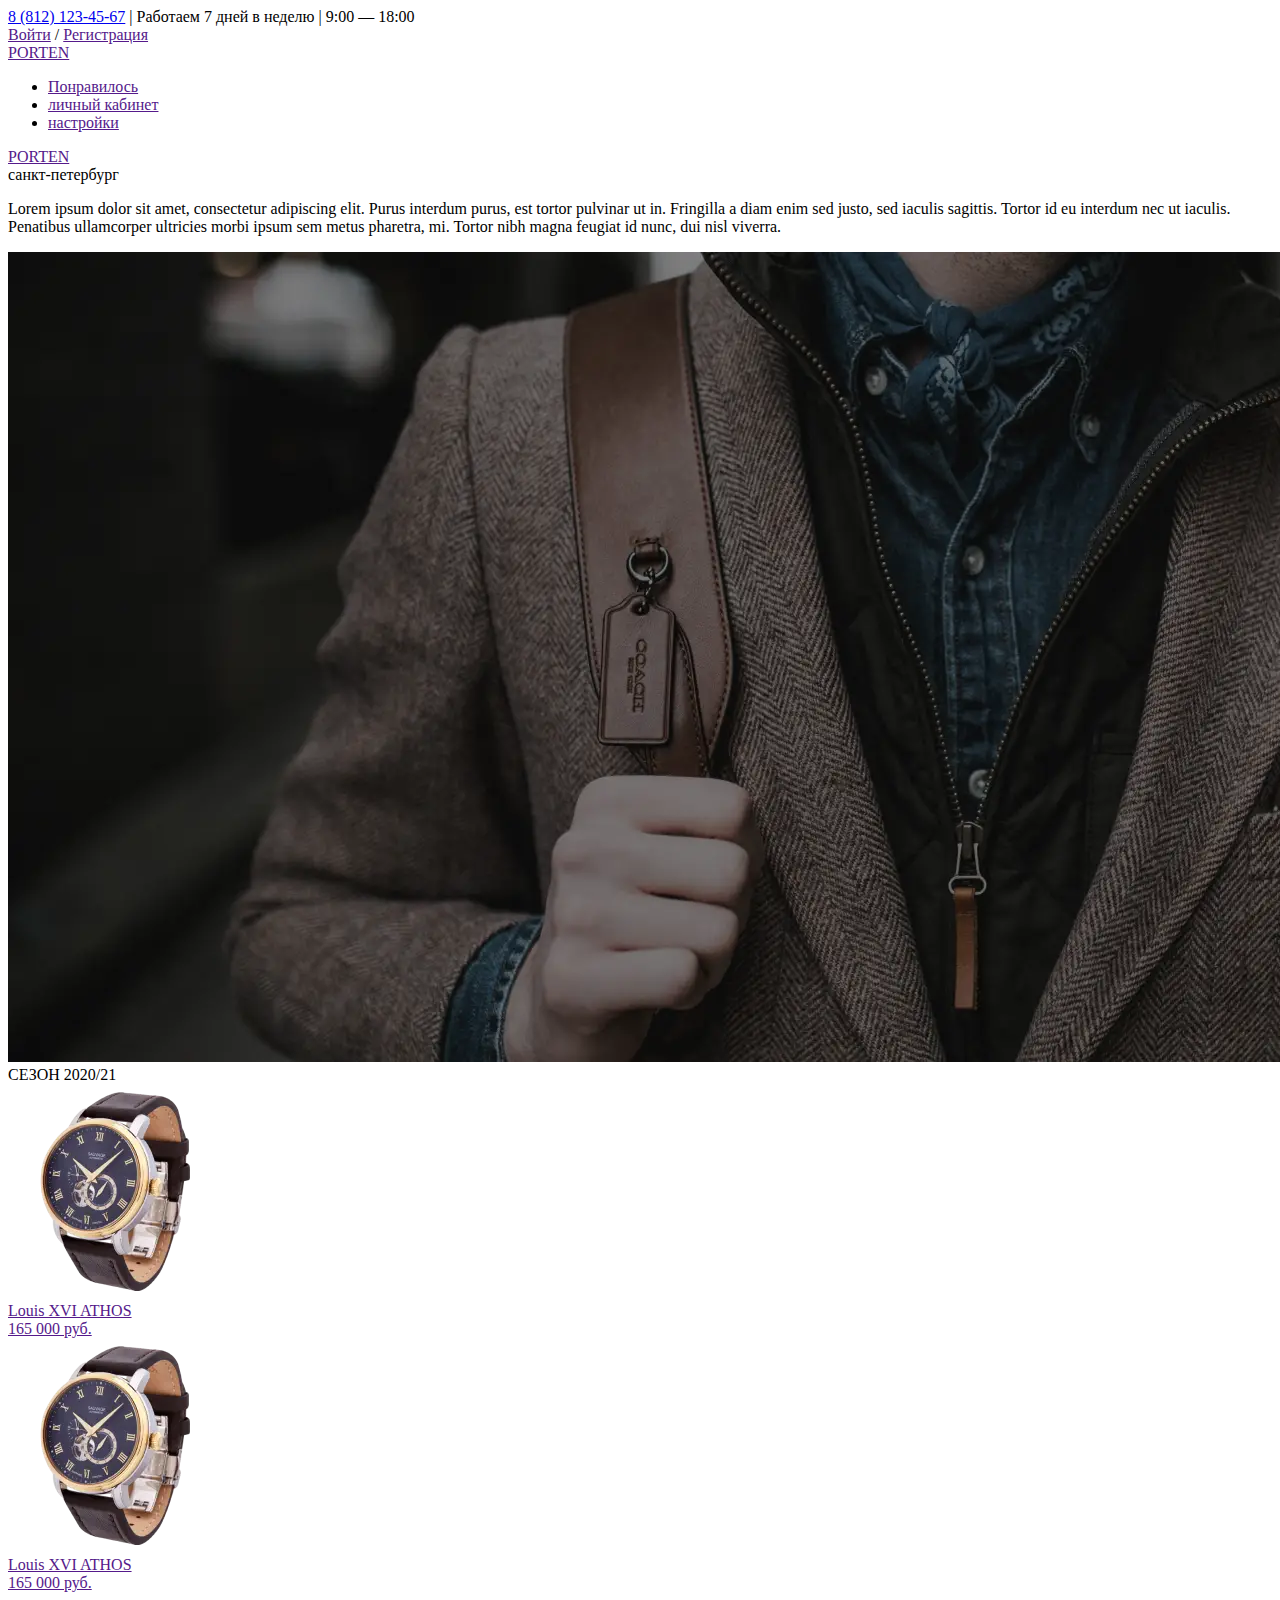
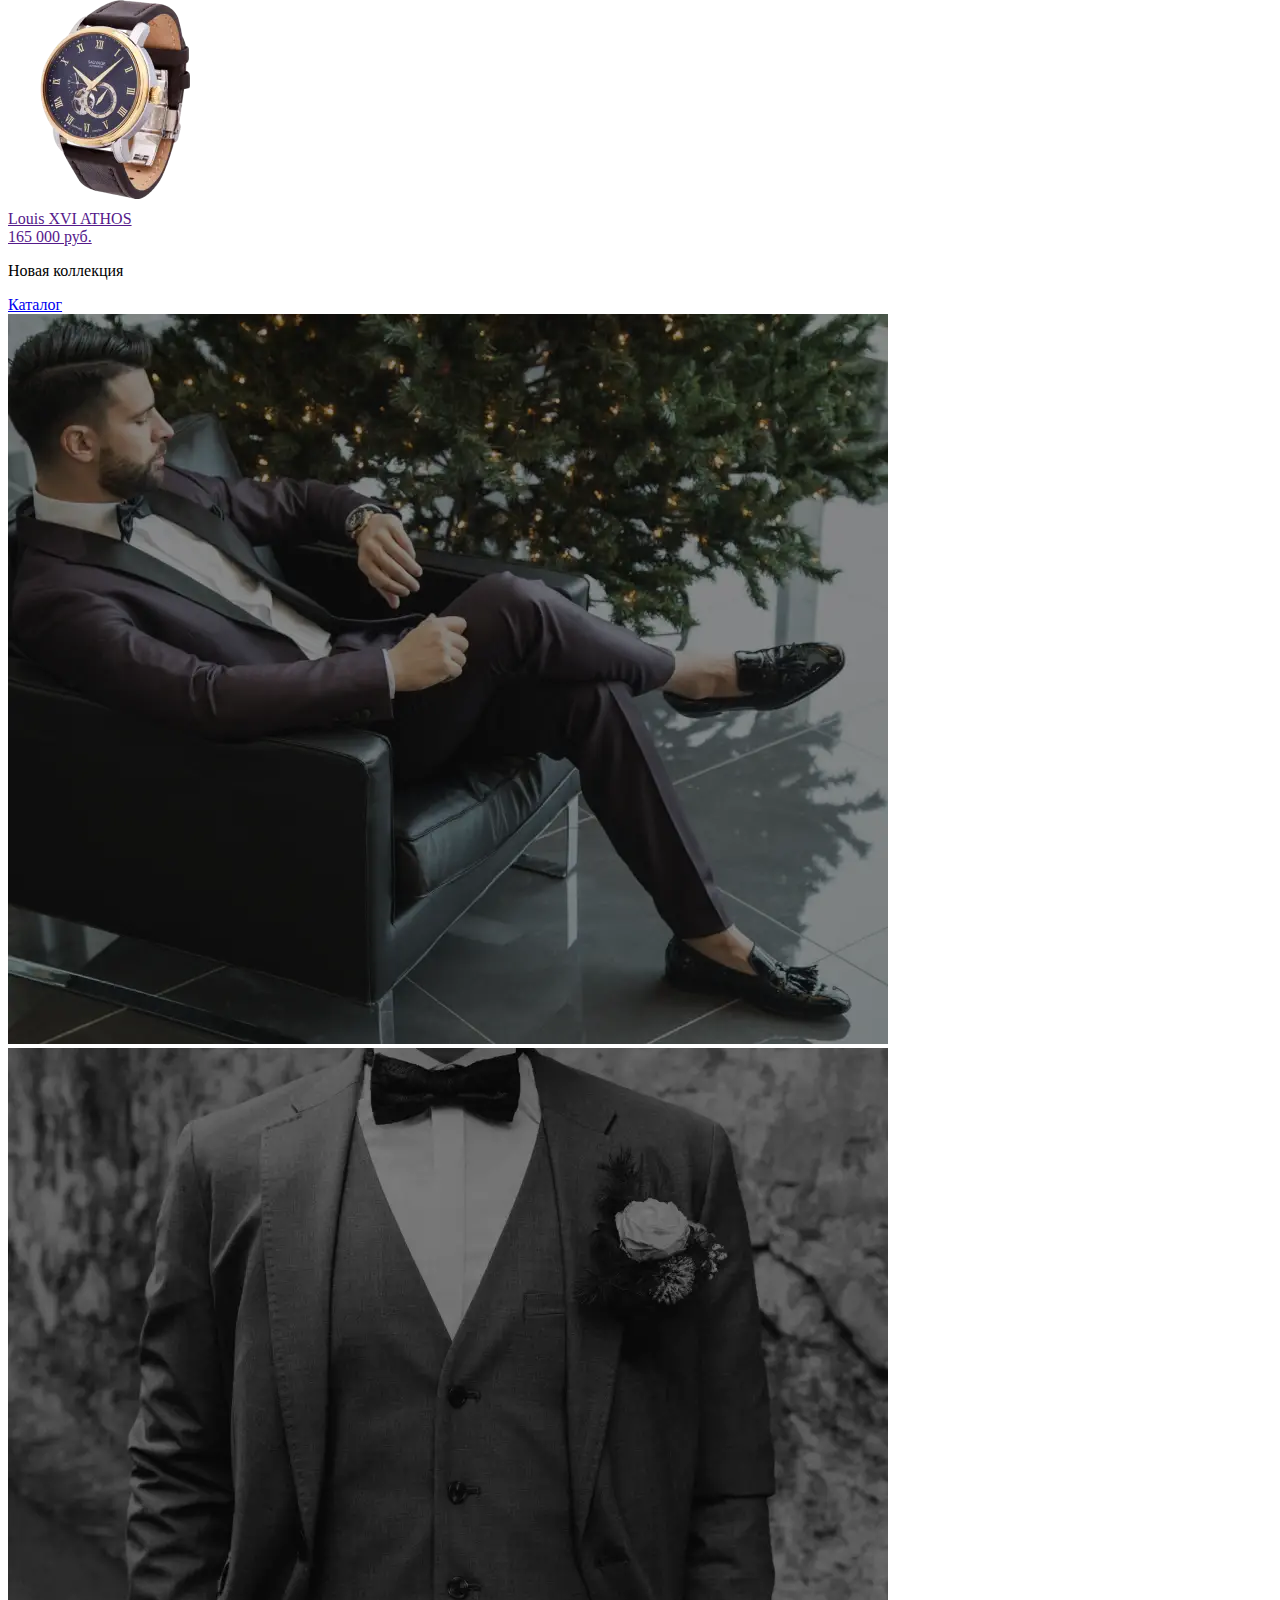
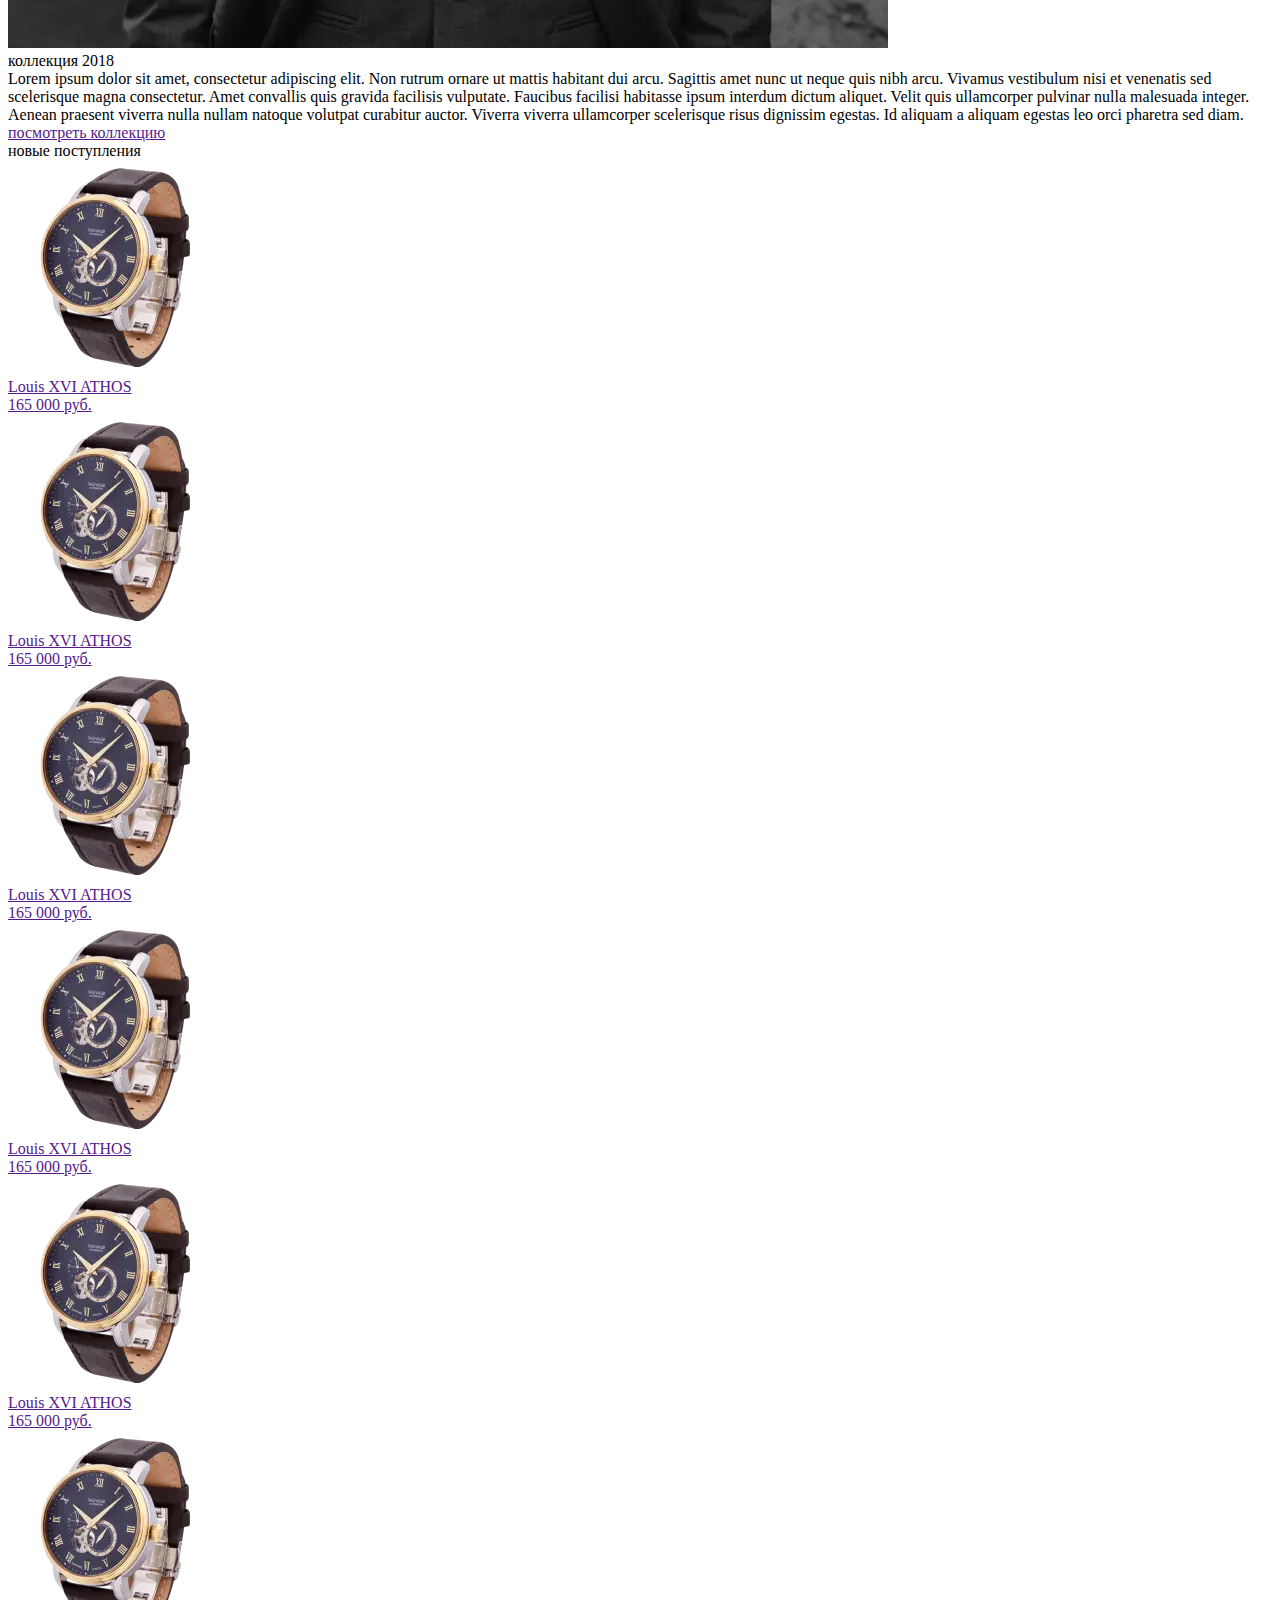
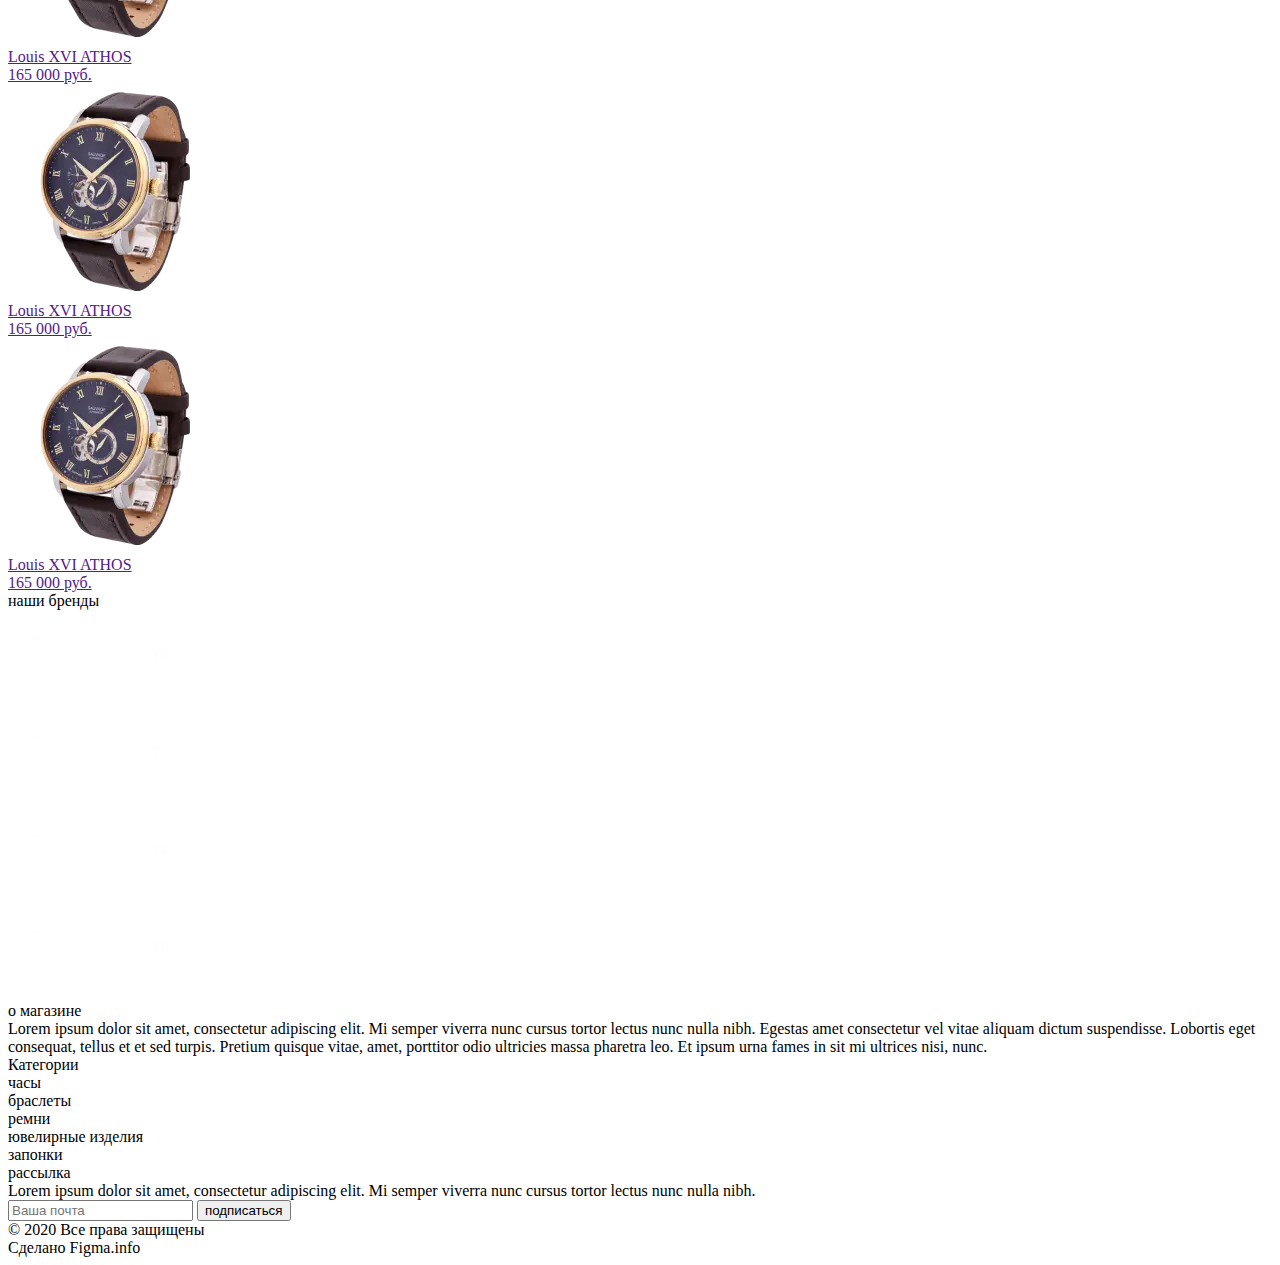
==== potern/index.html @ 112035b2 "porten" ====
<!DOCTYPE html><head>	<meta charset="UTF-8">	<meta name="viewport" content="width=device-width, initial-scale=1.0">	<title>Главная</title>	<link rel="stylesheet" href="css/style.min.css">	<link href="http://fonts.cdnfonts.com/css/post-no-bills-jaffna" rel="stylesheet">	<link href="https://cdn.jsdelivr.net/npm/bootstrap@5.0.2/dist/css/bootstrap.min.css" rel="stylesheet"		integrity="sha384-EVSTQN3/azprG1Anm3QDgpJLIm9Nao0Yz1ztcQTwFspd3yD65VohhpuuCOmLASjC" crossorigin="anonymous"></head><body>	<header>		<div class="header">			<div class="header__top top-header  ">				<div class="top-header__row container justify-content-center ">					<div class="row">						<div class="top-header__column col">							<a class=" top-header__phone" href=" tel:88121234567">8 (812) 123-45-67</a>							<span class="top-header__workdays"> | Работаем 7 дней в неделю | 9:00 — 18:00 </span>						</div>						<div class="top-header__column col text-end">							<a class="top-header__link" href="">Войти</a>							<span> / </span>							<a class="top-header__link" href="">Регистрация</a>						</div>					</div>				</div>			</div>			<div class="header__bottom bottom-header">				<div class="bottom-header__row">					<div class="bottom-header__column">						<a href="" class="bottom-header__logo">PORTEN</a>					</div>					<div class="bottom-header__column bottom-header__column1 ">						<ul class="bottom-header__list">							<li class="bottom-header__link"><a href="">Понравилось</a></li>							<li class="bottom-header__link"><a href="">личный кабинет</a></li>							<li class="bottom-header__link"><a href="">настройки</a></li>						</ul>						<div class="bottom-header__menu menu-burger">							<div class="menu-burger__burger">								<span></span>							</div>						</div>						<a href="" class="bottom-header__cart"></a>						<a href="" class="bottom-header__search"></a>					</div>				</div>			</div>		</div>	</header>	<section>		<div class="title">			<div class="title__content">				<div class="title__title">					<div class="title__logo"><a href="">PORTEN</a></div>					<div class="title__city">санкт-петербург</div>				</div>				<div class="title__text">					<p>Lorem ipsum dolor sit amet, consectetur adipiscing elit. Purus interdum purus, est tortor						pulvinar ut in. Fringilla a diam enim sed justo, sed iaculis sagittis. Tortor id eu interdum						nec						ut iaculis. Penatibus ullamcorper ultricies morbi ipsum sem metus pharetra, mi. Tortor nibh						magna feugiat id nunc, dui nisl viverra.</p>				</div>				<div class="title__img ibg"><picture><source srcset=".//img/main.webp" type="image/webp"><img src=".//img/main.png" alt=""></picture></div>			</div>		</div>	</section>	<section>		<div class="content">			<div class="content__product">				<div class="content__carts carts">					<div class="carts__title">СЕЗОН 2020/21</div>					<span></span>					<div class="content__carts-body">						<a href="" class="cart">							<div class="cart__body">								<div class="cart__img ibg"><picture><source srcset=".//img/watch.webp" type="image/webp"><img src=".//img/watch.png" alt=""></picture></div>							</div>							<div class="cart__description">								<div class="cart__title">Louis XVI ATHOS</div>								<div class="cart__price">165 000 руб.</div>							</div>						</a>						<a href="" class="cart">							<div class="cart__body">								<div class="cart__img ibg"><picture><source srcset=".//img/watch.webp" type="image/webp"><img src=".//img/watch.png" alt=""></picture></div>							</div>							<div class="cart__description">								<div class="cart__title">Louis XVI ATHOS</div>								<div class="cart__price">165 000 руб.</div>							</div>						</a>						<a href="" class="cart">							<div class="cart__body">								<div class="cart__img ibg"><picture><source srcset=".//img/watch.webp" type="image/webp"><img src=".//img/watch.png" alt=""></picture></div>							</div>							<div class="cart__description">								<div class="cart__title">Louis XVI ATHOS</div>								<div class="cart__price">165 000 руб.</div>							</div>						</a>					</div>				</div>				<div class="content__catalog">					<div class="content__title">						<p>Новая коллекция</p>					</div>					<span></span>					<a href="#" class="content__btn">Каталог</a>					<div class="content__img ibg"><picture><source srcset=".//img/Catalog.webp" type="image/webp"><img src=".//img/Catalog.png" alt=""></picture></div>				</div>			</div>		</div>	</section>	<section>		<div class="contant-bottom">			<div class="contant-bottom__body">				<div class="contant-bottom__img ibg"><picture><source srcset=".//img/Img2.webp" type="image/webp"><img src=".//img/Img2.png" alt=""></picture></div>				<div class="contant-bottom__description">					<div class="contant-bottom__title">коллекция 2018</div>					<span></span>					<div class="contant-bottom__text">Lorem ipsum dolor sit amet, consectetur adipiscing elit. Non						rutrum ornare ut mattis habitant dui arcu. Sagittis amet nunc ut neque quis nibh arcu. Vivamus						vestibulum nisi et venenatis sed scelerisque magna consectetur. Amet convallis quis gravida						facilisis vulputate. Faucibus facilisi habitasse ipsum interdum dictum aliquet. Velit quis						ullamcorper pulvinar nulla malesuada integer. Aenean praesent viverra nulla nullam natoque						volutpat curabitur auctor. Viverra viverra ullamcorper scelerisque risus dignissim egestas. Id						aliquam a aliquam egestas leo orci pharetra sed diam. </div>					<a href="" class="contant-bottom__btn">посмотреть коллекцию</a>				</div>			</div>		</div>	</section>	<section class="list-product">		<div class="container">			<div class="list-product__body ">				<div class="list-product__title">новые поступления					<span></span>				</div>				<div class="row ">					<div class="col-xl-3 col-lg-4 col-md-6 col-sm-12 center"><a href="" class="cart">							<div class="cart__body">								<div class="cart__img ibg"><picture><source srcset=".//img/watch.webp" type="image/webp"><img src=".//img/watch.png" alt=""></picture></div>							</div>							<div class="cart__description">								<div class="cart__title">Louis XVI ATHOS</div>								<div class="cart__price">165 000 руб.</div>							</div>						</a></div>					<div class="col-xl-3 col-lg-4 col-md-6 col-sm-12 center"><a href="" class="cart">							<div class="cart__body">								<div class="cart__img ibg"><picture><source srcset=".//img/watch.webp" type="image/webp"><img src=".//img/watch.png" alt=""></picture></div>							</div>							<div class="cart__description">								<div class="cart__title">Louis XVI ATHOS</div>								<div class="cart__price">165 000 руб.</div>							</div>						</a></div>					<div class="col-xl-3 col-lg-4 col-md-6 col-sm-12 center"><a href="" class="cart">							<div class="cart__body">								<div class="cart__img ibg"><picture><source srcset=".//img/watch.webp" type="image/webp"><img src=".//img/watch.png" alt=""></picture></div>							</div>							<div class="cart__description">								<div class="cart__title">Louis XVI ATHOS</div>								<div class="cart__price">165 000 руб.</div>							</div>						</a></div>					<div class="col-xl-3 col-lg-4 col-md-6 col-sm-12 center"><a href="" class="cart">							<div class="cart__body">								<div class="cart__img ibg"><picture><source srcset=".//img/watch.webp" type="image/webp"><img src=".//img/watch.png" alt=""></picture></div>							</div>							<div class="cart__description">								<div class="cart__title">Louis XVI ATHOS</div>								<div class="cart__price">165 000 руб.</div>							</div>						</a></div>					<div class="col-xl-3 col-lg-4 col-md-6 col-sm-12 center"><a href="" class="cart">							<div class="cart__body">								<div class="cart__img ibg"><picture><source srcset=".//img/watch.webp" type="image/webp"><img src=".//img/watch.png" alt=""></picture></div>							</div>							<div class="cart__description">								<div class="cart__title">Louis XVI ATHOS</div>								<div class="cart__price">165 000 руб.</div>							</div>						</a></div>					<div class="col-xl-3 col-lg-4 col-md-6 col-sm-12 center"><a href="" class="cart">							<div class="cart__body">								<div class="cart__img ibg"><picture><source srcset=".//img/watch.webp" type="image/webp"><img src=".//img/watch.png" alt=""></picture></div>							</div>							<div class="cart__description">								<div class="cart__title">Louis XVI ATHOS</div>								<div class="cart__price">165 000 руб.</div>							</div>						</a></div>					<div class="col-xl-3 col-lg-4 col-md-6 col-sm-12 center"><a href="" class="cart">							<div class="cart__body">								<div class="cart__img ibg"><picture><source srcset=".//img/watch.webp" type="image/webp"><img src=".//img/watch.png" alt=""></picture></div>							</div>							<div class="cart__description">								<div class="cart__title">Louis XVI ATHOS</div>								<div class="cart__price">165 000 руб.</div>							</div>						</a></div>					<div class="col-xl-3 col-lg-4 col-md-6 col-sm-12 center"><a href="" class="cart">							<div class="cart__body">								<div class="cart__img ibg"><picture><source srcset=".//img/watch.webp" type="image/webp"><img src=".//img/watch.png" alt=""></picture></div>							</div>							<div class="cart__description">								<div class="cart__title">Louis XVI ATHOS</div>								<div class="cart__price">165 000 руб.</div>							</div>						</a></div>				</div>			</div>		</div>	</section>	<section class="brands">		<div class="list-product__title">наши бренды			<span></span>		</div>		<div class="container ">			<div class="row ">				<div class="col-xl-3 col-lg-6 col-md-6 center"><a href=""><picture><source srcset=".//img/Brand.webp" type="image/webp"><img src=".//img/Brand.png" alt=""></picture></a>				</div>				<div class="col-xl-3 col-lg-6 col-md-6 center"><a href=""><picture><source srcset=".//img/Brand.webp" type="image/webp"><img src=".//img/Brand.png" alt=""></picture></a>				</div>				<div class="col-xl-3 col-lg-6 col-md-6 center"><a href=""><picture><source srcset=".//img/Brand.webp" type="image/webp"><img src=".//img/Brand.png" alt=""></picture></a>				</div>				<div class="col-xl-3 col-lg-6 col-md-6 center"><a href=""><picture><source srcset=".//img/Brand.webp" type="image/webp"><img src=".//img/Brand.png" alt=""></picture></a>				</div>			</div>		</div>	</section>	<footer>		<div class="footer">			<div class="footer__row">				<div class="footer__column">					<div class="footer__title">о магазине</div>					<div class="footer__text">Lorem ipsum dolor sit amet, consectetur adipiscing elit. Mi semper viverra						nunc cursus tortor lectus nunc nulla nibh. Egestas amet consectetur vel vitae aliquam dictum						suspendisse. Lobortis eget consequat, tellus et et sed turpis. Pretium quisque vitae, amet,						porttitor odio ultricies massa pharetra leo. Et ipsum urna fames in sit mi ultrices nisi, nunc.					</div>				</div>				<div class="footer__column">					<div class="footer__title">Категории</div>					<div class="footer__link link-footer">						<div class="link-footer__row">							<div class="link-footer__btn">часы</div>							<div class="link-footer__btn">браслеты</div>							<div class="link-footer__btn">ремни</div>						</div>						<div class="link-footer__row">							<div class="link-footer__btn">ювелирные изделия</div>							<div class="link-footer__btn">запонки</div>						</div>					</div>				</div>				<div class="footer__column">					<div class="footer__title">рассылка</div>					<div class="footer__text">Lorem ipsum dolor sit amet, consectetur adipiscing elit. Mi semper viverra						nunc cursus tortor lectus nunc nulla nibh.</div>					<form action="#" class="footer__form">						<input type="text" placeholder="Ваша почта" class="footer__input">						<button class="footer__button">подписаться</button>					</form>				</div>			</div>		</div>	</footer>	<div class="bottom-footer">		<div class="bottom-footer__body">			<div class="bottom-footer__down">© 2020 Все права защищены</div>			<div class="bottom-footer__down">Сделано Figma.info</div>		</div>	</div>	<script src="https://cdn.jsdelivr.net/npm/bootstrap@5.0.2/dist/js/bootstrap.bundle.min.js"		integrity="sha384-MrcW6ZMFYlzcLA8Nl+NtUVF0sA7MsXsP1UyJoMp4YLEuNSfAP+JcXn/tWtIaxVXM"		crossorigin="anonymous"></script>	<script src="js/script.min.js"></script></body></html>
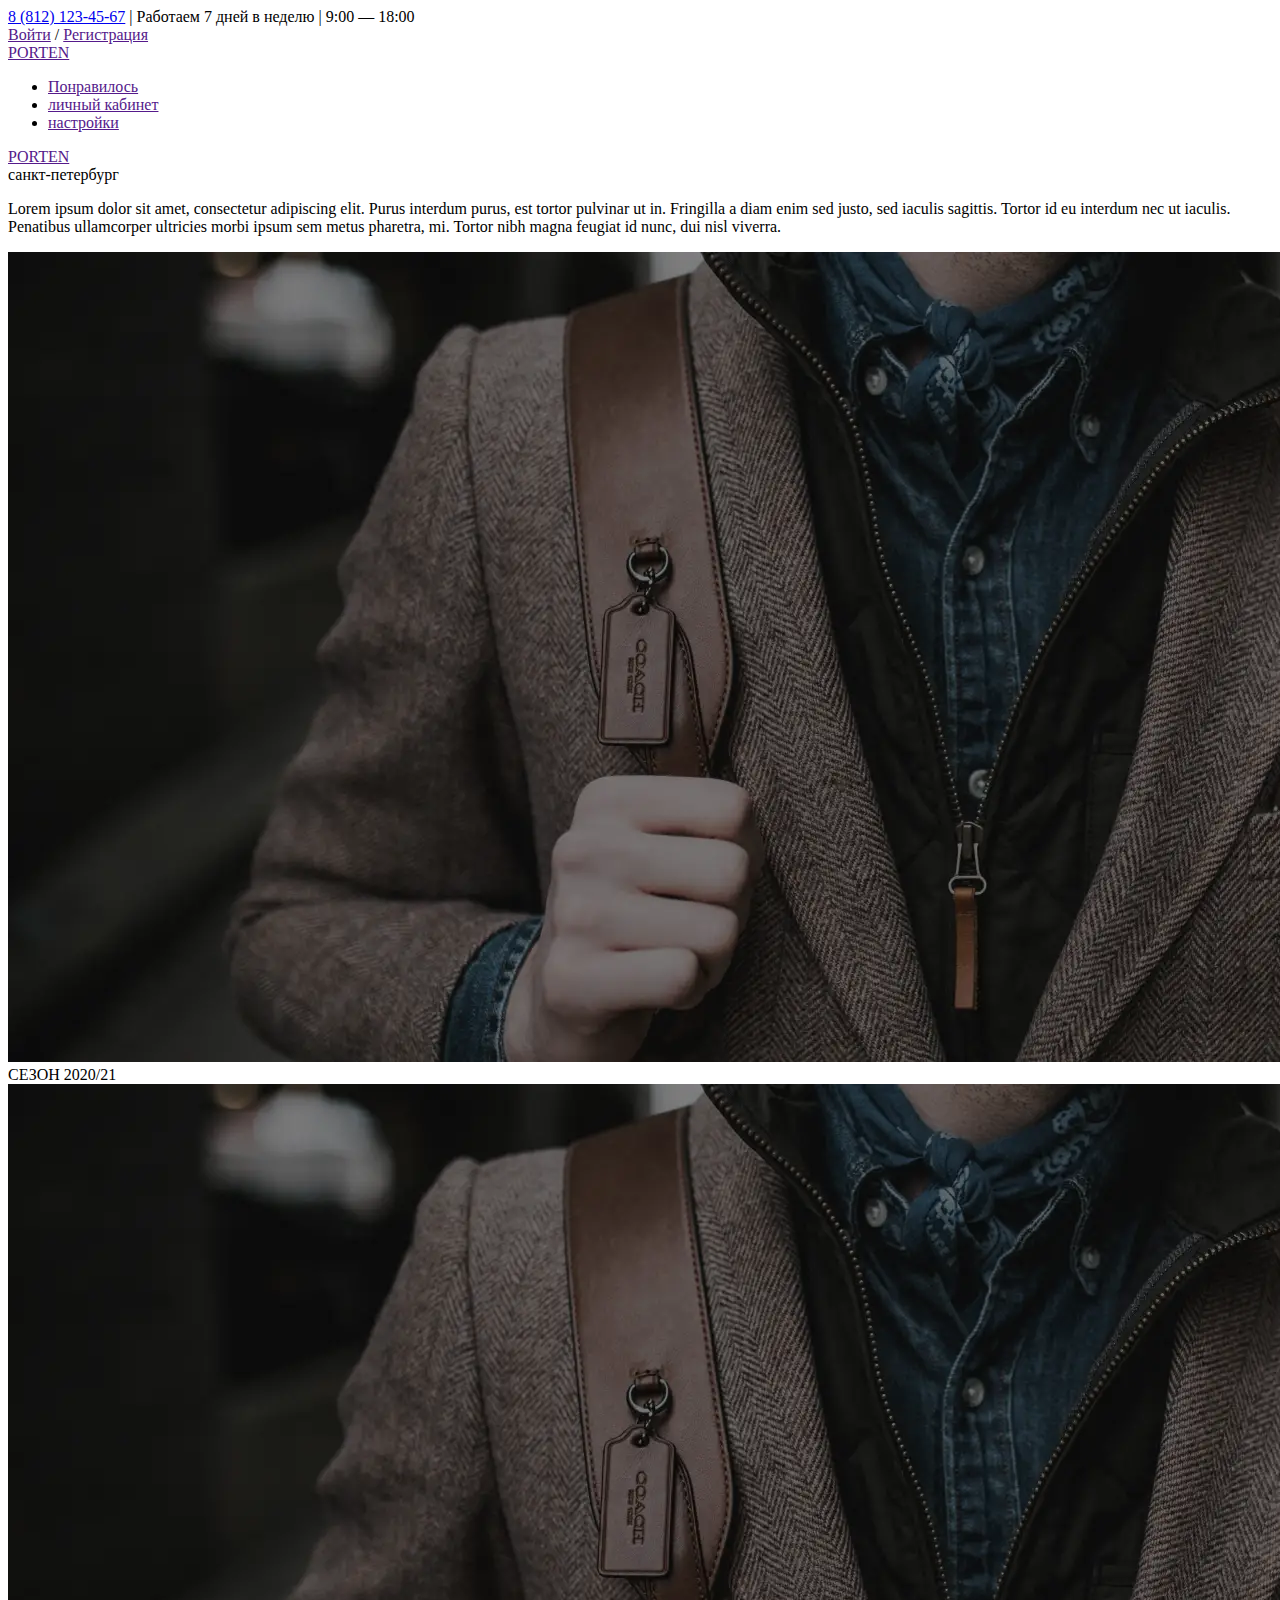
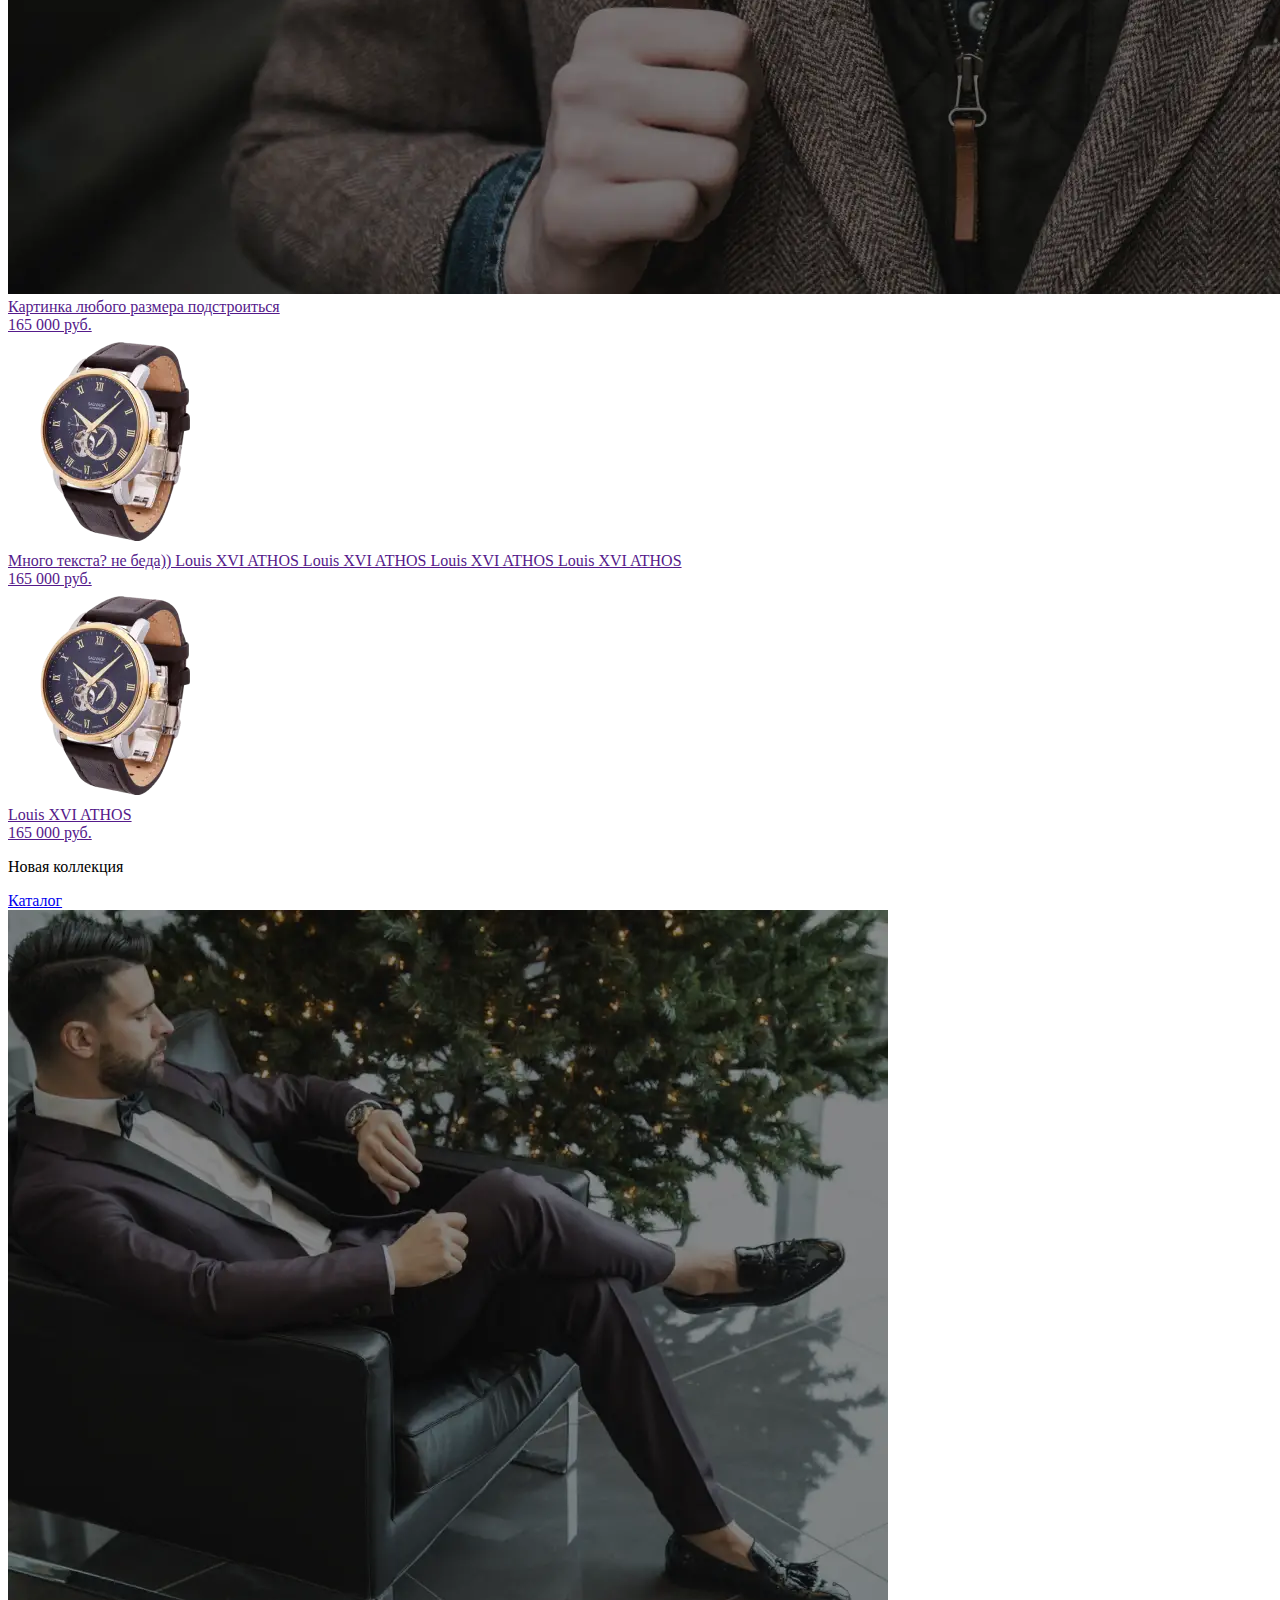
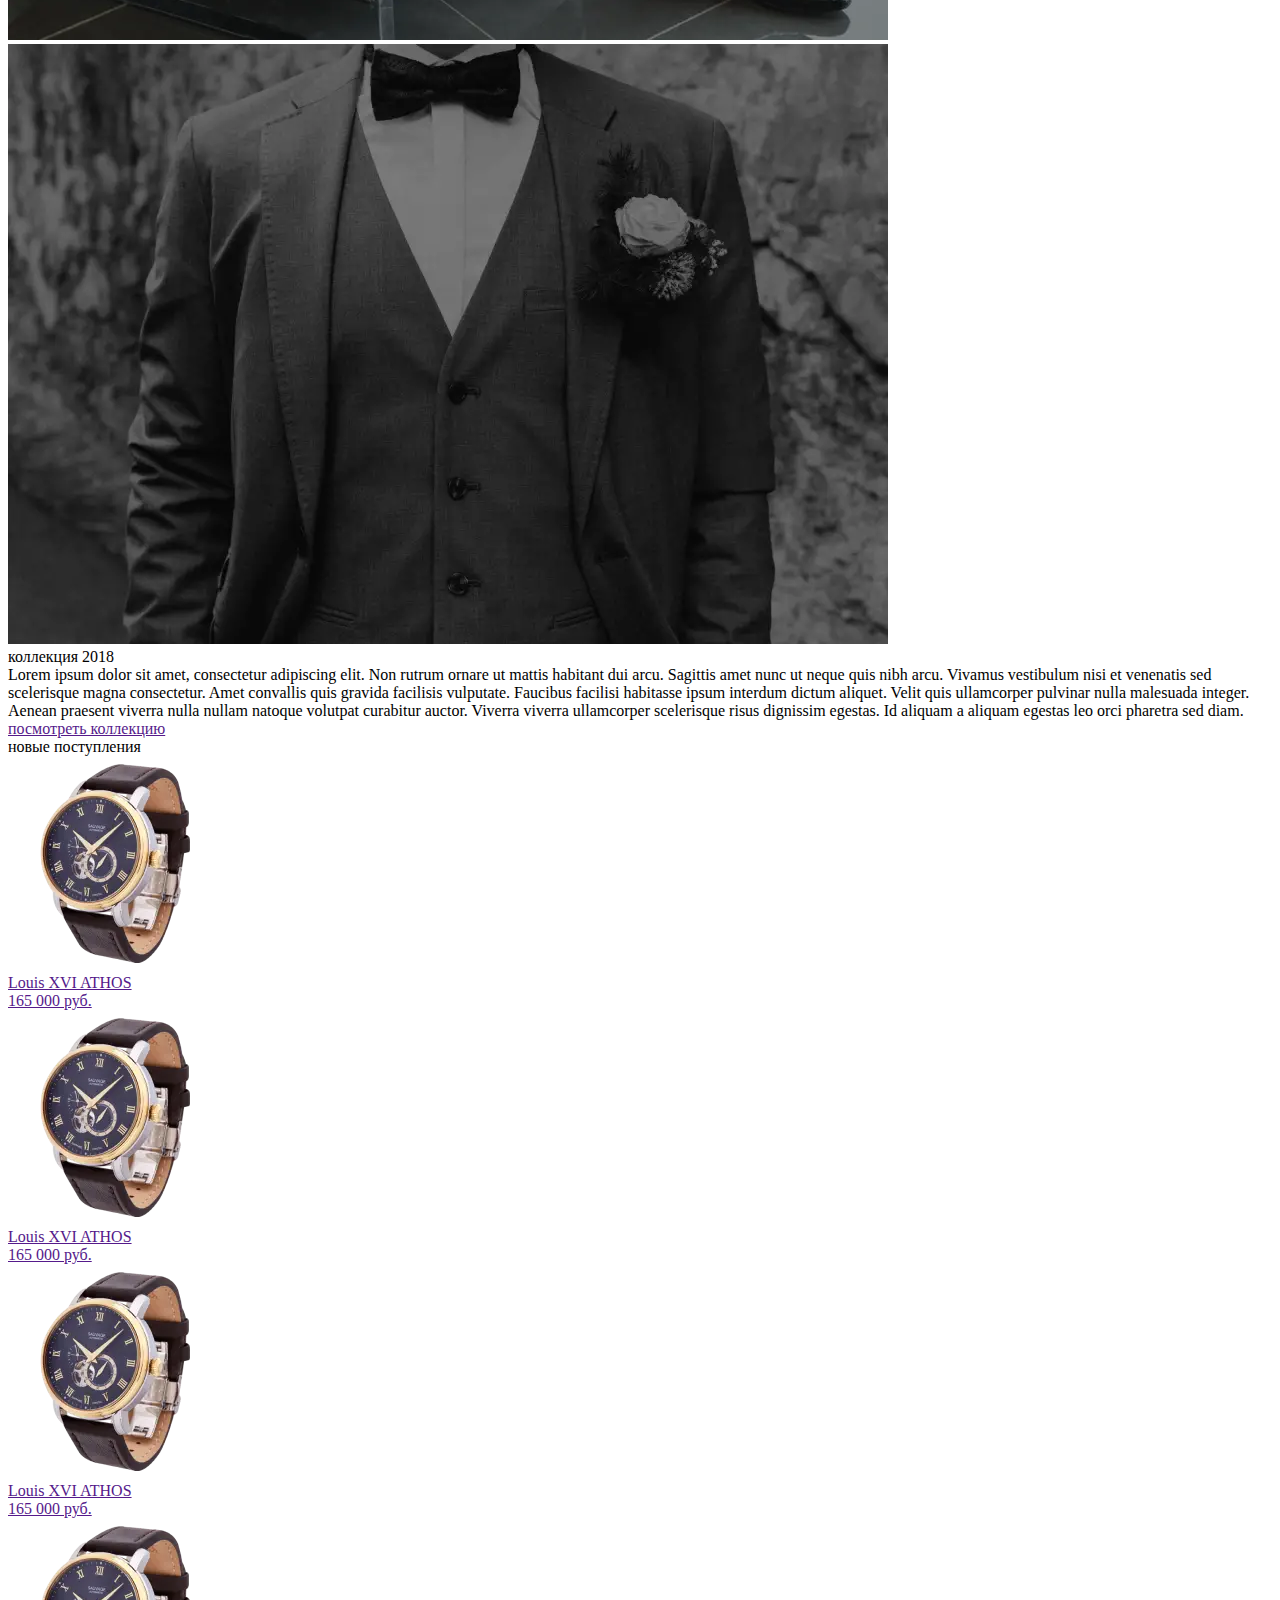
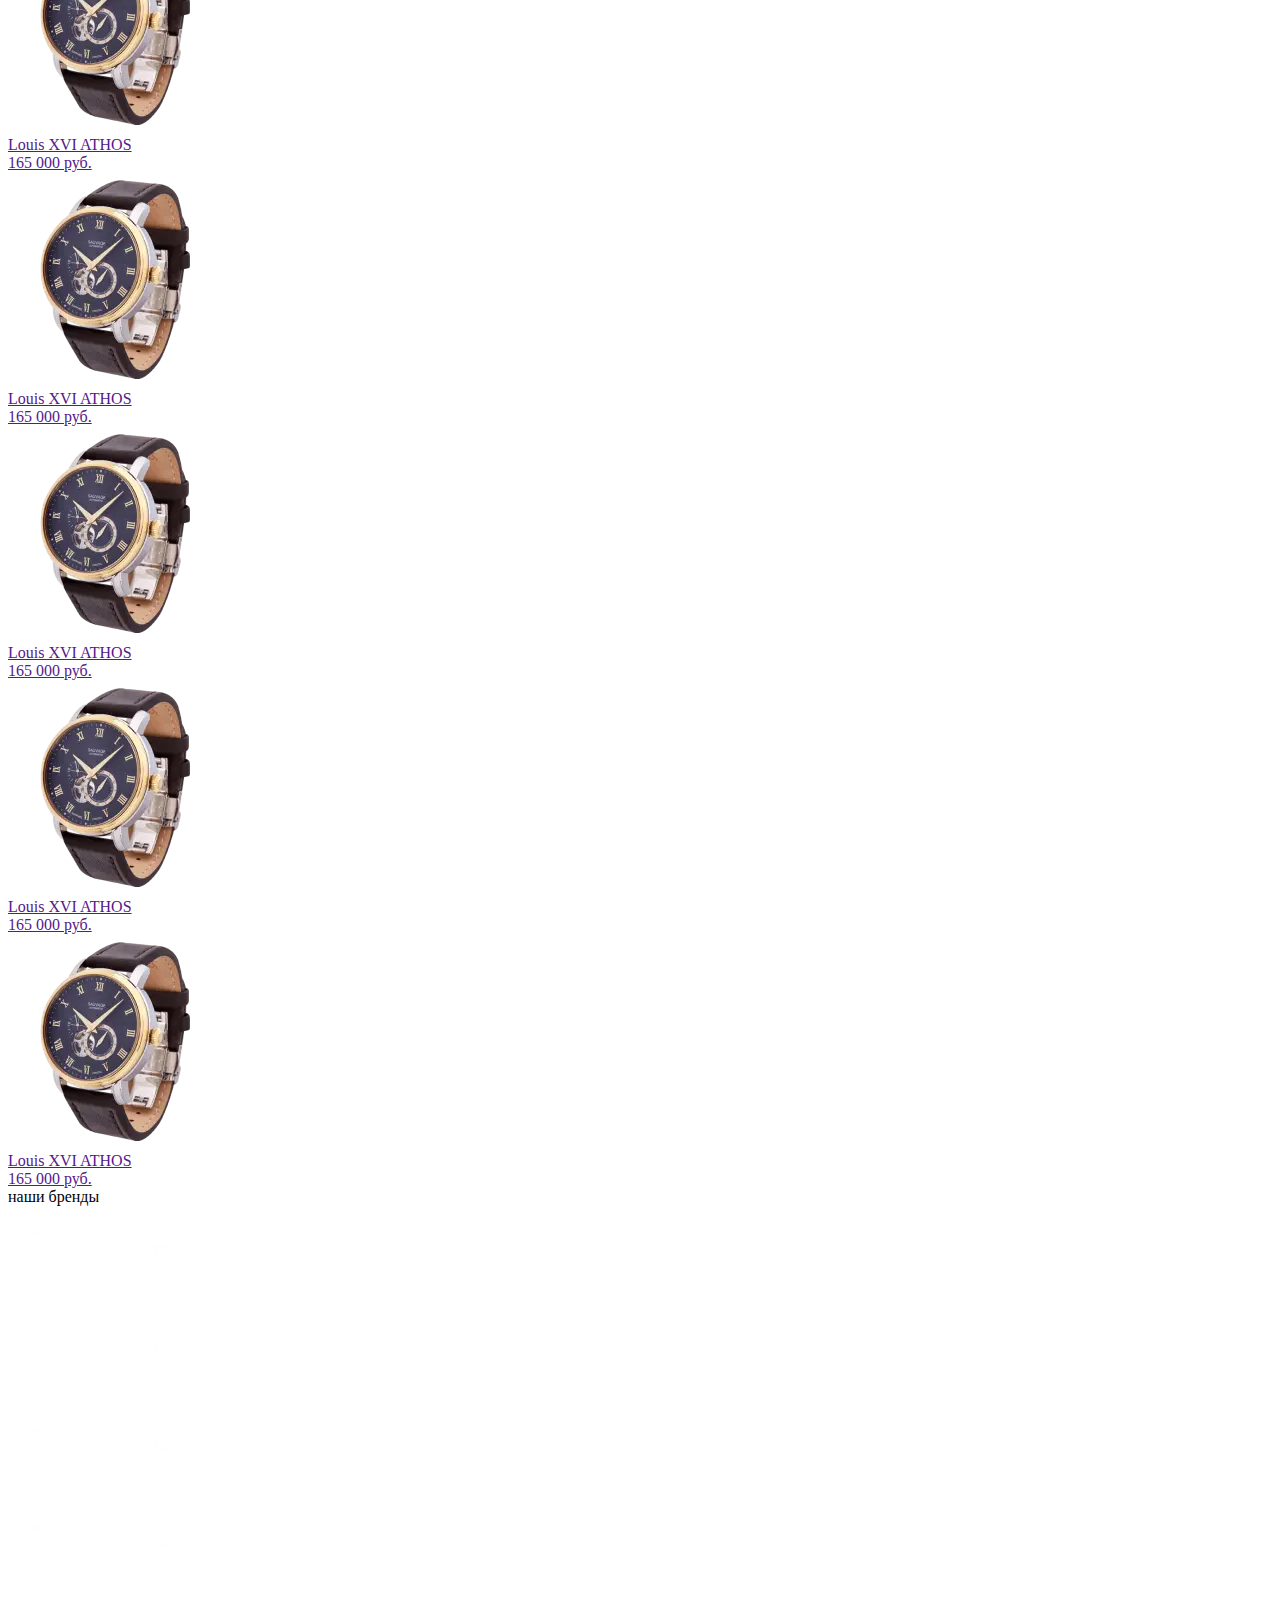
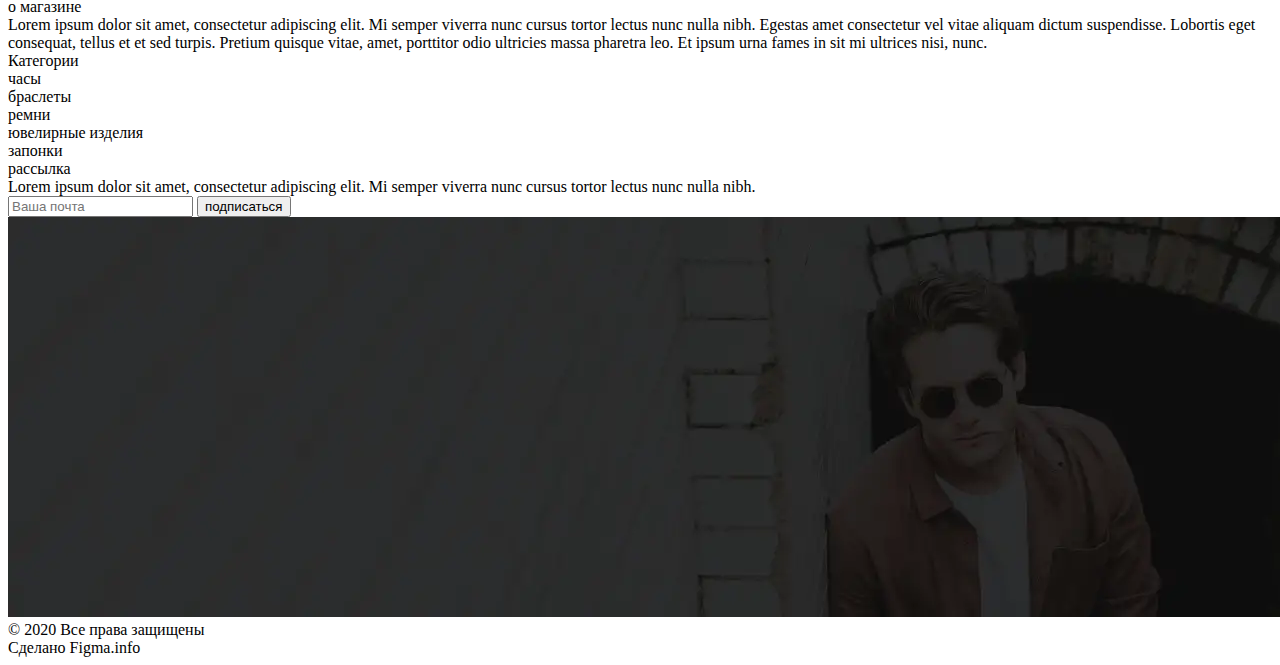
==== commit ccbac7df: "porten" ====
--- a/potern/index.html
+++ b/potern/index.html
@@ -84,10 +84,10 @@
 					<div class="content__carts-body"> 						<a href="" class="cart"> 							<div class="cart__body">-								<div class="cart__img ibg"><picture><source srcset=".//img/watch.webp" type="image/webp"><img src=".//img/watch.png" alt=""></picture></div>-							</div>-							<div class="cart__description">-								<div class="cart__title">Louis XVI ATHOS</div>+								<div class="cart__img ibg"><picture><source srcset=".//img/main.webp" type="image/webp"><img src=".//img/main.png" alt=""></picture></div>+							</div>+							<div class="cart__description">+								<div class="cart__title">Картинка любого размера подстроиться</div> 								<div class="cart__price">165 000 руб.</div> 							</div> @@ -97,7 +97,8 @@
 								<div class="cart__img ibg"><picture><source srcset=".//img/watch.webp" type="image/webp"><img src=".//img/watch.png" alt=""></picture></div> 							</div> 							<div class="cart__description">-								<div class="cart__title">Louis XVI ATHOS</div>+								<div class="cart__title"> Много текста? не беда)) Louis XVI ATHOS Louis XVI ATHOS Louis+									XVI ATHOS Louis XVI ATHOS</div> 								<div class="cart__price">165 000 руб.</div> 							</div> @@ -291,6 +292,7 @@
 					</form> 				</div> 			</div>+			<div class="footer__bcg ibg"><picture><source srcset=".//img/background-footer.webp" type="image/webp"><img src=".//img/background-footer.jpg" alt=""></picture></div> 		</div>  	</footer>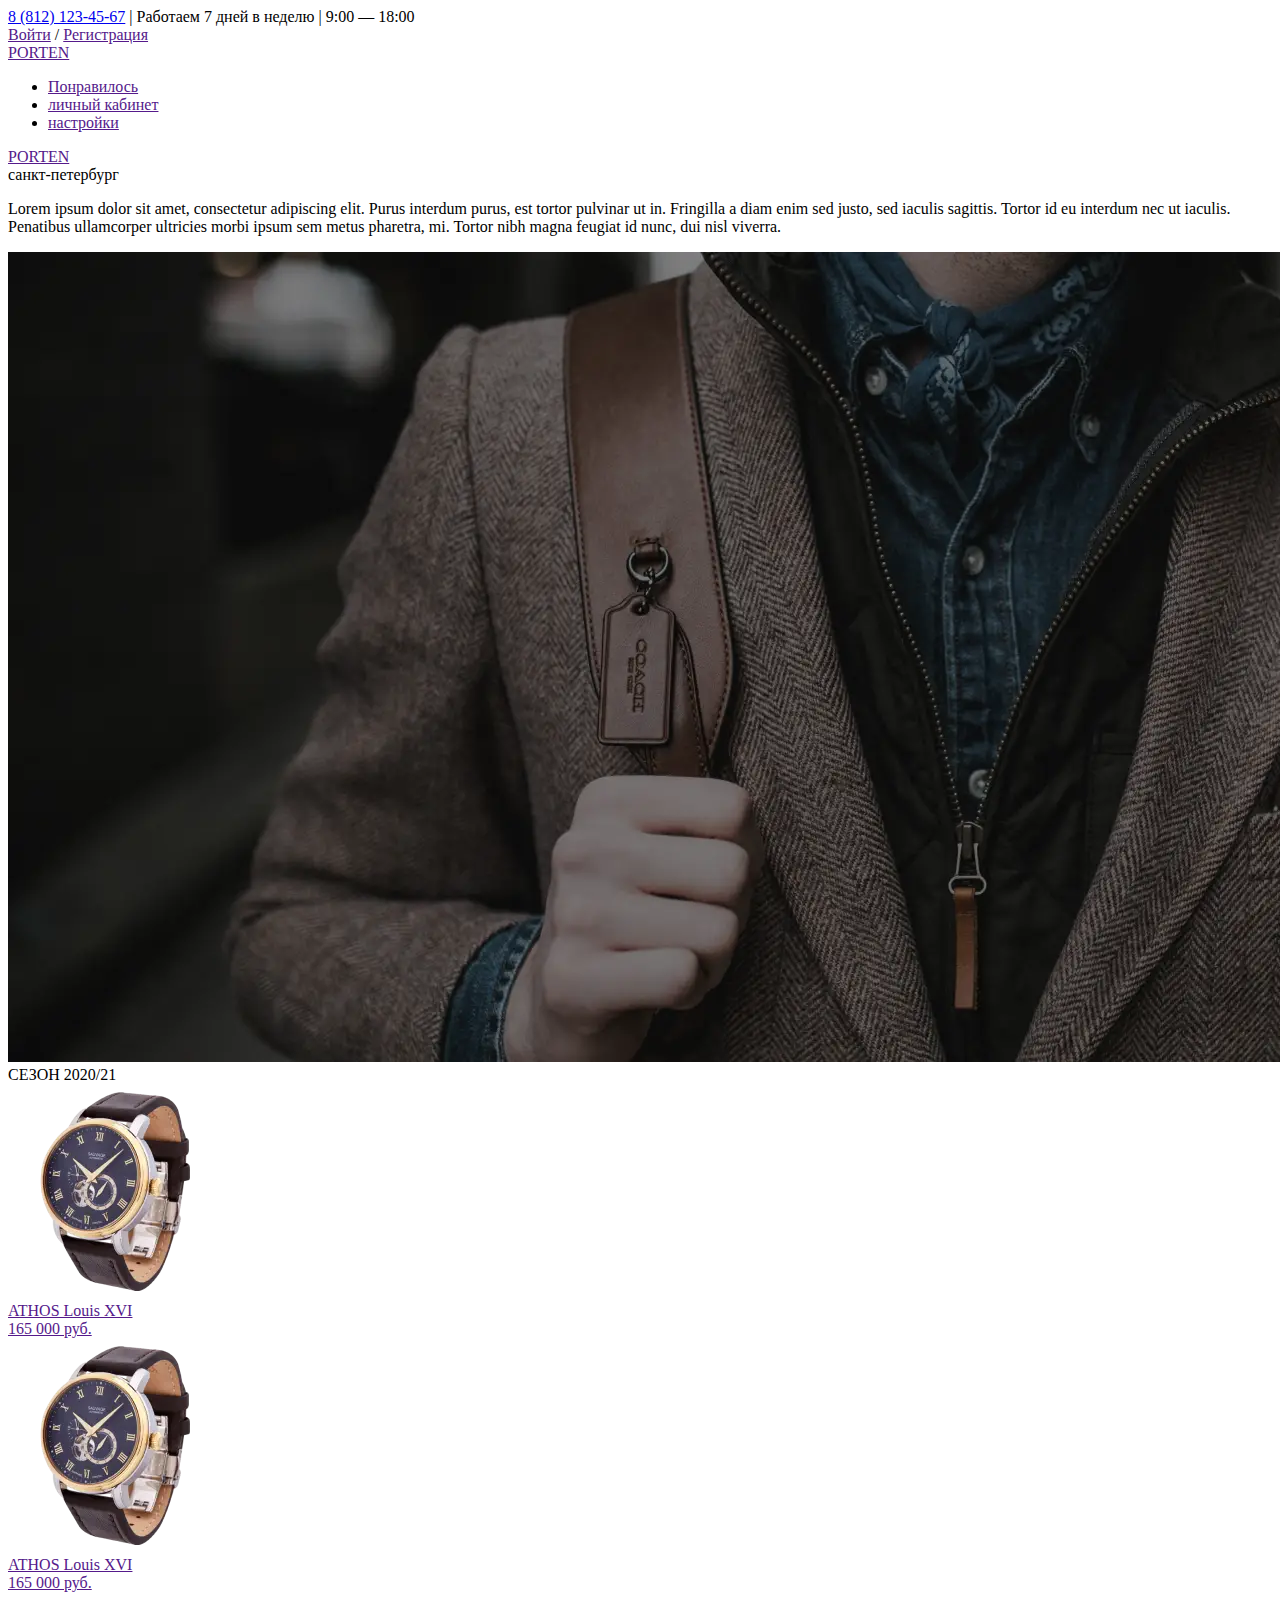
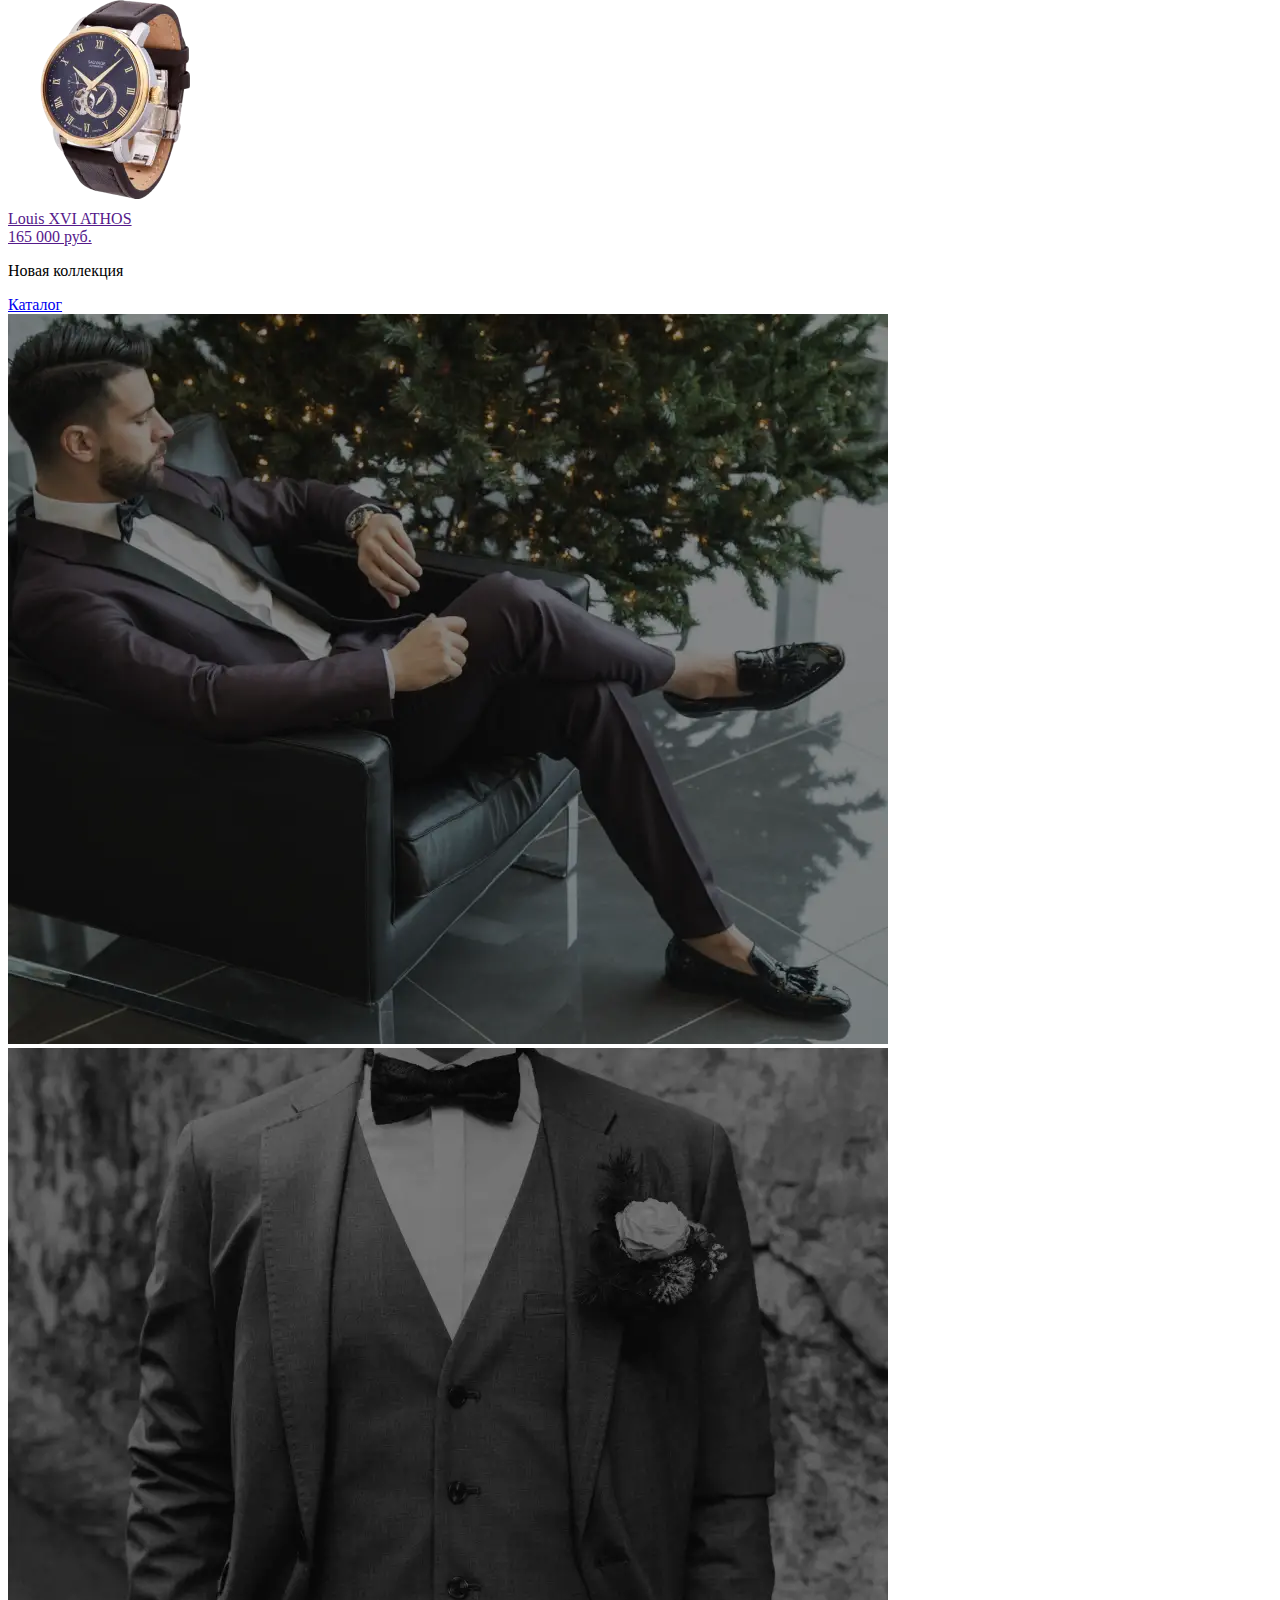
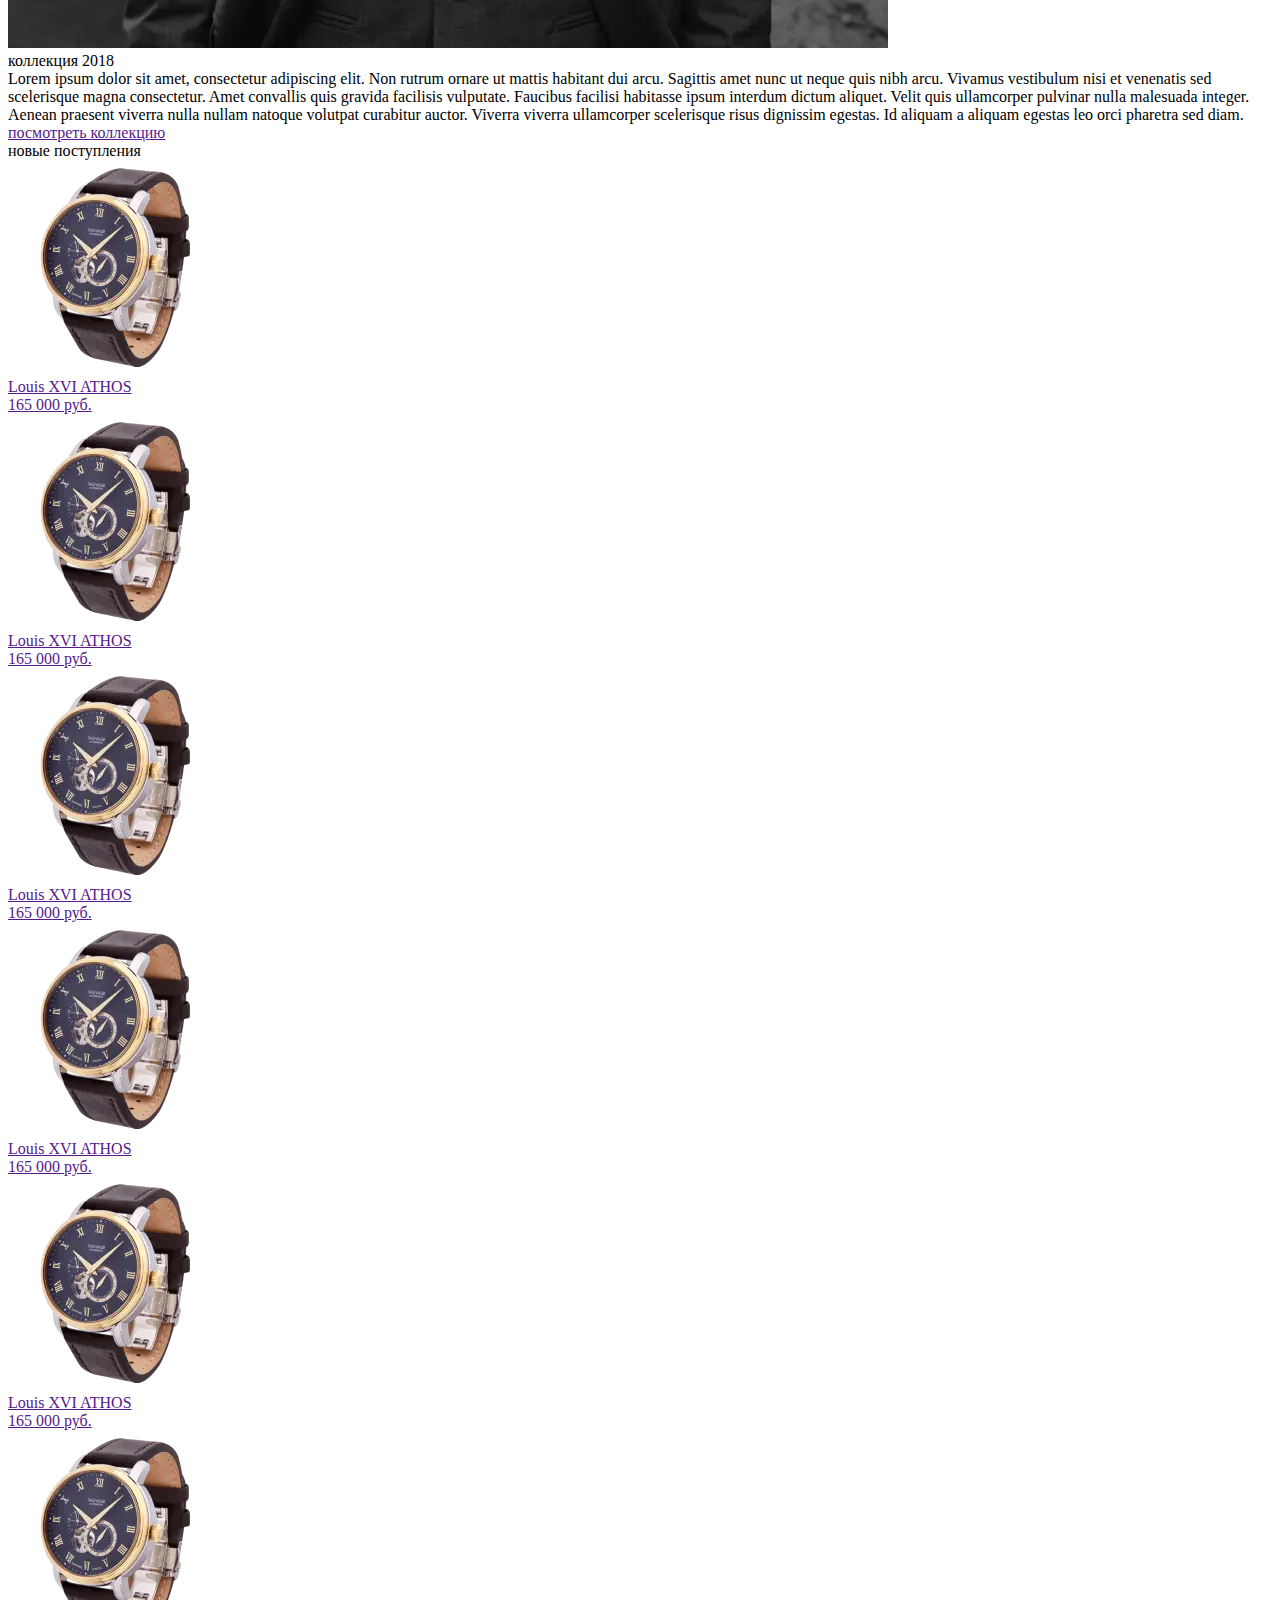
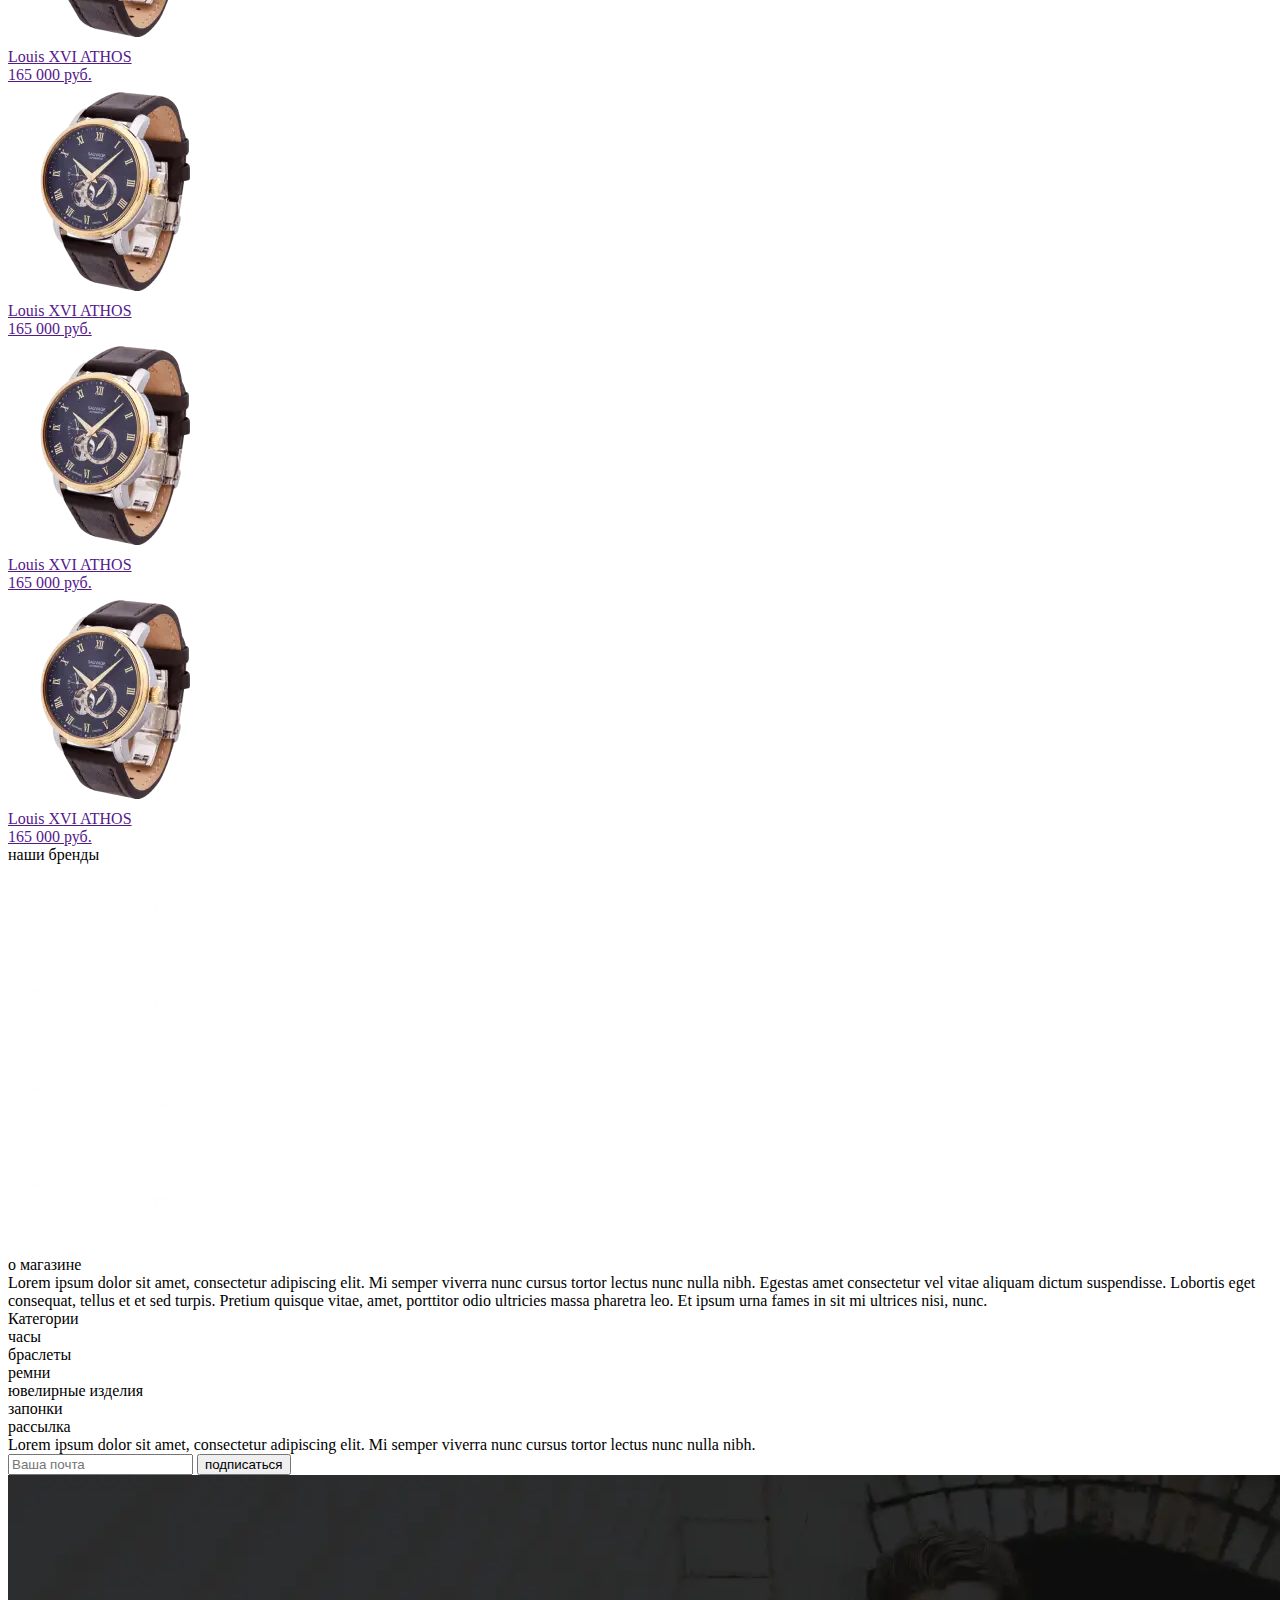
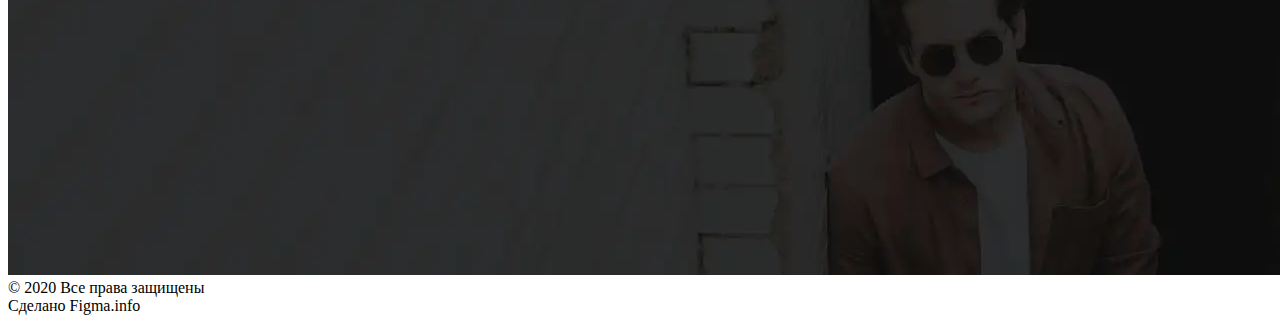
==== commit 9a66de24: "finish" ====
--- a/potern/index.html
+++ b/potern/index.html
@@ -5,7 +5,7 @@
 	<meta name="viewport" content="width=device-width, initial-scale=1.0"> 	<title>Главная</title> 	<link rel="stylesheet" href="css/style.min.css">-	<link href="http://fonts.cdnfonts.com/css/post-no-bills-jaffna" rel="stylesheet">+	<link href="https://fonts.cdnfonts.com/css/post-no-bills-jaffna" rel="stylesheet">  	<link href="https://cdn.jsdelivr.net/npm/bootstrap@5.0.2/dist/css/bootstrap.min.css" rel="stylesheet" 		integrity="sha384-EVSTQN3/azprG1Anm3QDgpJLIm9Nao0Yz1ztcQTwFspd3yD65VohhpuuCOmLASjC" crossorigin="anonymous">@@ -84,10 +84,10 @@
 					<div class="content__carts-body"> 						<a href="" class="cart"> 							<div class="cart__body">-								<div class="cart__img ibg"><picture><source srcset=".//img/main.webp" type="image/webp"><img src=".//img/main.png" alt=""></picture></div>+								<div class="cart__img ibg"><picture><source srcset=".//img/watch.webp" type="image/webp"><img src=".//img/watch.png" alt=""></picture></div> 							</div> 							<div class="cart__description">-								<div class="cart__title">Картинка любого размера подстроиться</div>+								<div class="cart__title">ATHOS Louis XVI</div> 								<div class="cart__price">165 000 руб.</div> 							</div> @@ -97,8 +97,7 @@
 								<div class="cart__img ibg"><picture><source srcset=".//img/watch.webp" type="image/webp"><img src=".//img/watch.png" alt=""></picture></div> 							</div> 							<div class="cart__description">-								<div class="cart__title"> Много текста? не беда)) Louis XVI ATHOS Louis XVI ATHOS Louis-									XVI ATHOS Louis XVI ATHOS</div>+								<div class="cart__title"> ATHOS Louis XVI </div> 								<div class="cart__price">165 000 руб.</div> 							</div> @@ -149,92 +148,107 @@
 	<section class="list-product"> 		<div class="container"> 			<div class="list-product__body ">+ 				<div class="list-product__title">новые поступления 					<span></span> 				</div>--				<div class="row ">-					<div class="col-xl-3 col-lg-4 col-md-6 col-sm-12 center"><a href="" class="cart">-							<div class="cart__body">-								<div class="cart__img ibg"><picture><source srcset=".//img/watch.webp" type="image/webp"><img src=".//img/watch.png" alt=""></picture></div>-							</div>-							<div class="cart__description">-								<div class="cart__title">Louis XVI ATHOS</div>-								<div class="cart__price">165 000 руб.</div>-							</div>--						</a></div>-					<div class="col-xl-3 col-lg-4 col-md-6 col-sm-12 center"><a href="" class="cart">-							<div class="cart__body">-								<div class="cart__img ibg"><picture><source srcset=".//img/watch.webp" type="image/webp"><img src=".//img/watch.png" alt=""></picture></div>-							</div>-							<div class="cart__description">-								<div class="cart__title">Louis XVI ATHOS</div>-								<div class="cart__price">165 000 руб.</div>-							</div>--						</a></div>-					<div class="col-xl-3 col-lg-4 col-md-6 col-sm-12 center"><a href="" class="cart">-							<div class="cart__body">-								<div class="cart__img ibg"><picture><source srcset=".//img/watch.webp" type="image/webp"><img src=".//img/watch.png" alt=""></picture></div>-							</div>-							<div class="cart__description">-								<div class="cart__title">Louis XVI ATHOS</div>-								<div class="cart__price">165 000 руб.</div>-							</div>--						</a></div>-					<div class="col-xl-3 col-lg-4 col-md-6 col-sm-12 center"><a href="" class="cart">-							<div class="cart__body">-								<div class="cart__img ibg"><picture><source srcset=".//img/watch.webp" type="image/webp"><img src=".//img/watch.png" alt=""></picture></div>-							</div>-							<div class="cart__description">-								<div class="cart__title">Louis XVI ATHOS</div>-								<div class="cart__price">165 000 руб.</div>-							</div>--						</a></div>-					<div class="col-xl-3 col-lg-4 col-md-6 col-sm-12 center"><a href="" class="cart">-							<div class="cart__body">-								<div class="cart__img ibg"><picture><source srcset=".//img/watch.webp" type="image/webp"><img src=".//img/watch.png" alt=""></picture></div>-							</div>-							<div class="cart__description">-								<div class="cart__title">Louis XVI ATHOS</div>-								<div class="cart__price">165 000 руб.</div>-							</div>--						</a></div>-					<div class="col-xl-3 col-lg-4 col-md-6 col-sm-12 center"><a href="" class="cart">-							<div class="cart__body">-								<div class="cart__img ibg"><picture><source srcset=".//img/watch.webp" type="image/webp"><img src=".//img/watch.png" alt=""></picture></div>-							</div>-							<div class="cart__description">-								<div class="cart__title">Louis XVI ATHOS</div>-								<div class="cart__price">165 000 руб.</div>-							</div>--						</a></div>-					<div class="col-xl-3 col-lg-4 col-md-6 col-sm-12 center"><a href="" class="cart">-							<div class="cart__body">-								<div class="cart__img ibg"><picture><source srcset=".//img/watch.webp" type="image/webp"><img src=".//img/watch.png" alt=""></picture></div>-							</div>-							<div class="cart__description">-								<div class="cart__title">Louis XVI ATHOS</div>-								<div class="cart__price">165 000 руб.</div>-							</div>--						</a></div>-					<div class="col-xl-3 col-lg-4 col-md-6 col-sm-12 center"><a href="" class="cart">-							<div class="cart__body">-								<div class="cart__img ibg"><picture><source srcset=".//img/watch.webp" type="image/webp"><img src=".//img/watch.png" alt=""></picture></div>-							</div>-							<div class="cart__description">-								<div class="cart__title">Louis XVI ATHOS</div>-								<div class="cart__price">165 000 руб.</div>-							</div>--						</a></div>-				</div>+				<!-- <div class="list-product__btn"></div> -->++				<div class="list-product__slider">+					<div class="list-product__slider-line ">+						<div class="slide"><a href="" class="cart">+								<div class="cart__body">+									<div class="cart__img ibg"><picture><source srcset=".//img/watch.webp" type="image/webp"><img src=".//img/watch.png" alt=""></picture></div>+								</div>+								<div class="cart__description">+									<div class="cart__title">Louis XVI ATHOS</div>+									<div class="cart__price">165 000 руб.</div>+								</div>++							</a></div>+						<div class="slide"><a href="" class="cart">+								<div class="cart__body">+									<div class="cart__img ibg"><picture><source srcset=".//img/watch.webp" type="image/webp"><img src=".//img/watch.png" alt=""></picture></div>+								</div>+								<div class="cart__description">+									<div class="cart__title">Louis XVI ATHOS</div>+									<div class="cart__price">165 000 руб.</div>+								</div>++							</a></div>+						<div class="slide"><a href="" class="cart">+								<div class="cart__body">+									<div class="cart__img ibg"><picture><source srcset=".//img/watch.webp" type="image/webp"><img src=".//img/watch.png" alt=""></picture></div>+								</div>+								<div class="cart__description">+									<div class="cart__title">Louis XVI ATHOS</div>+									<div class="cart__price">165 000 руб.</div>+								</div>++							</a></div>+						<div class="slide"><a href="" class="cart">+								<div class="cart__body">+									<div class="cart__img ibg"><picture><source srcset=".//img/watch.webp" type="image/webp"><img src=".//img/watch.png" alt=""></picture></div>+								</div>+								<div class="cart__description">+									<div class="cart__title">Louis XVI ATHOS</div>+									<div class="cart__price">165 000 руб.</div>+								</div>++							</a></div>+						<div class="slide"><a href="" class="cart">+								<div class="cart__body">+									<div class="cart__img ibg"><picture><source srcset=".//img/watch.webp" type="image/webp"><img src=".//img/watch.png" alt=""></picture></div>+								</div>+								<div class="cart__description">+									<div class="cart__title">Louis XVI ATHOS</div>+									<div class="cart__price">165 000 руб.</div>+								</div>++							</a></div>+						<div class="slide"><a href="" class="cart">+								<div class="cart__body">+									<div class="cart__img ibg"><picture><source srcset=".//img/watch.webp" type="image/webp"><img src=".//img/watch.png" alt=""></picture></div>+								</div>+								<div class="cart__description">+									<div class="cart__title">Louis XVI ATHOS</div>+									<div class="cart__price">165 000 руб.</div>+								</div>++							</a></div>+						<div class="slide"><a href="" class="cart">+								<div class="cart__body">+									<div class="cart__img ibg"><picture><source srcset=".//img/watch.webp" type="image/webp"><img src=".//img/watch.png" alt=""></picture></div>+								</div>+								<div class="cart__description">+									<div class="cart__title">Louis XVI ATHOS</div>+									<div class="cart__price">165 000 руб.</div>+								</div>++							</a></div>+						<div class="slide"><a href="" class="cart">+								<div class="cart__body">+									<div class="cart__img ibg"><picture><source srcset=".//img/watch.webp" type="image/webp"><img src=".//img/watch.png" alt=""></picture></div>+								</div>+								<div class="cart__description">+									<div class="cart__title">Louis XVI ATHOS</div>+									<div class="cart__price">165 000 руб.</div>+								</div>++							</a></div>+						<div class="slide"><a href="" class="cart">+								<div class="cart__body">+									<div class="cart__img ibg"><picture><source srcset=".//img/watch.webp" type="image/webp"><img src=".//img/watch.png" alt=""></picture></div>+								</div>+								<div class="cart__description">+									<div class="cart__title">Louis XVI ATHOS</div>+									<div class="cart__price">165 000 руб.</div>+								</div>++							</a></div>+					</div>+				</div>+ 			</div> 		</div> 	</section>